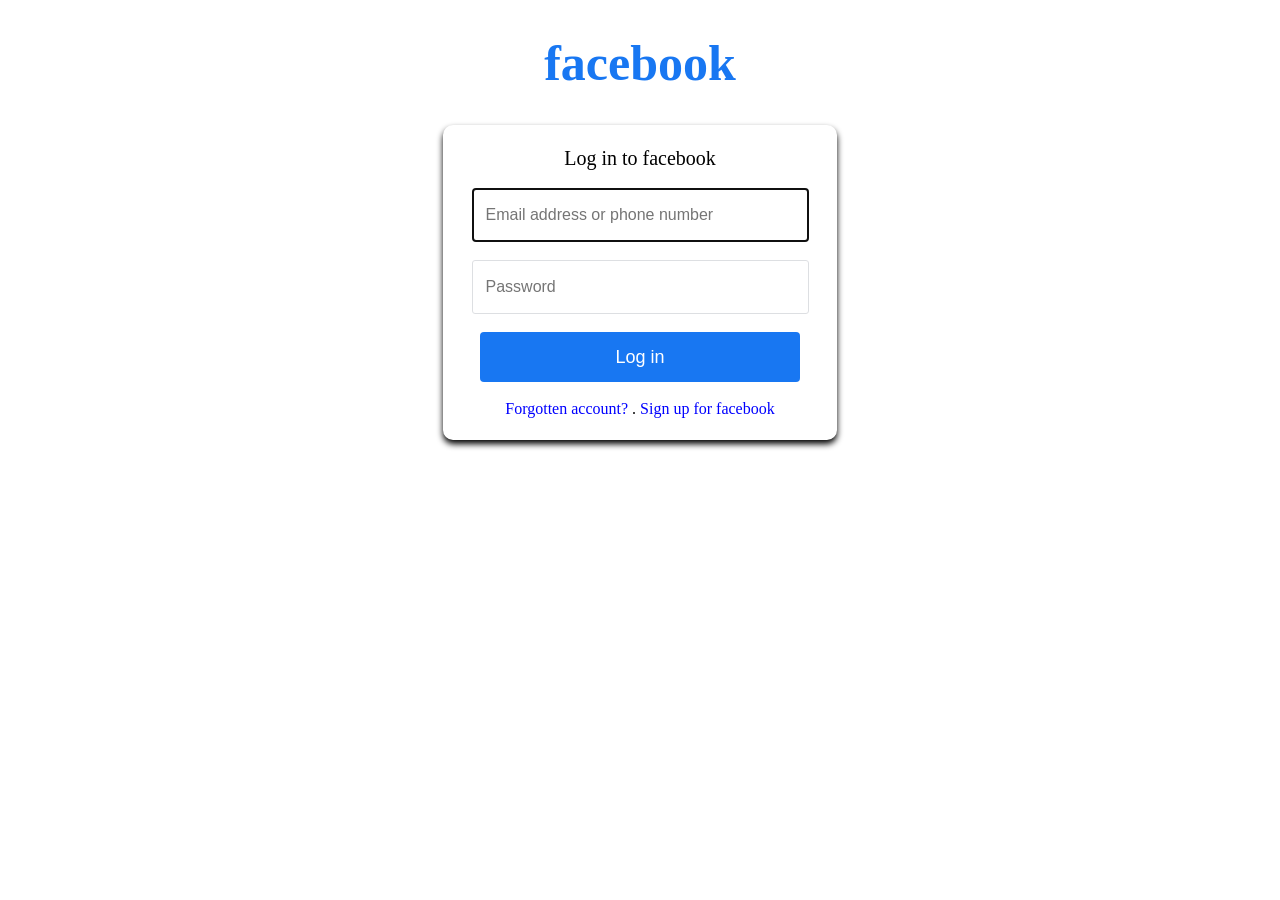
==== facebook.html @ f48268fc "Tweaked the project" ====
<!DOCTYPE html>
<html lang="en">

<head>
    <link rel="stylesheet" href="style/facebook.css">
    <meta charset="UTF-8">
    <meta name="viewport" content="width=device-width, initial-scale=1.0">
    <title>Facebook Login Page Clone</title>
</head>

<body>
    <h1>facebook</h1>
    <div class="container">
        <div class="information">
            <div class="log">Log in to facebook</div>
            <br>
            <input type="text" name="email" placeholder="Email address or phone number" autofocus>
            <br><br>
            <input type="password" name="password" placeholder="Password">
            <br><br>
            <button type="submit">Log in</button>
            <br><br>
            <a href="https://www.facebook.com/login/identify/?ctx=recover&ars=facebook_login&from_login_screen=0">Forgotten account?</a>
            <span>.</span>
            <a href="https://www.facebook.com/r.php?locale=en_GB&display=page">Sign up for facebook</a>
        </div>
    </div>
</body>

</html>
---- style/facebook.css ----
.container {
    display: flex;
    justify-content: center;
    align-items: center;
}

h1 {
    color:  #1877F2;
    text-align: center;
    font-size: 50px;
}

.log {
    font-size: 20px;
}

input {
    height: 50px;
    width: 320px;
    border: 1px solid #dddfe2;
    border-radius: 3px;
    
    padding-left: 13px;
}
input::placeholder{
    font-size: 16px;
    
}

.information {
    text-align: center;
    background-color: white;
    border: 2px solid white;
    padding: 20px;
    border-radius: 10px;
    box-shadow: 0 4px 6px black;
    width: 350px;

}

button {
    height: 50px;
    width: 320px;
    color: white;
    background-color: #1877F2;
    font-size: 18px;
    cursor: pointer;
    border: none ;
    border-radius: 4px;
}
button:hover{
    background-color: rgb(0, 0, 158);
    transition: background-color 0.2s;

}
a{
    color: blue;
    cursor: pointer;
    text-decoration: none;
}
a:hover{
    text-decoration: underline;
}
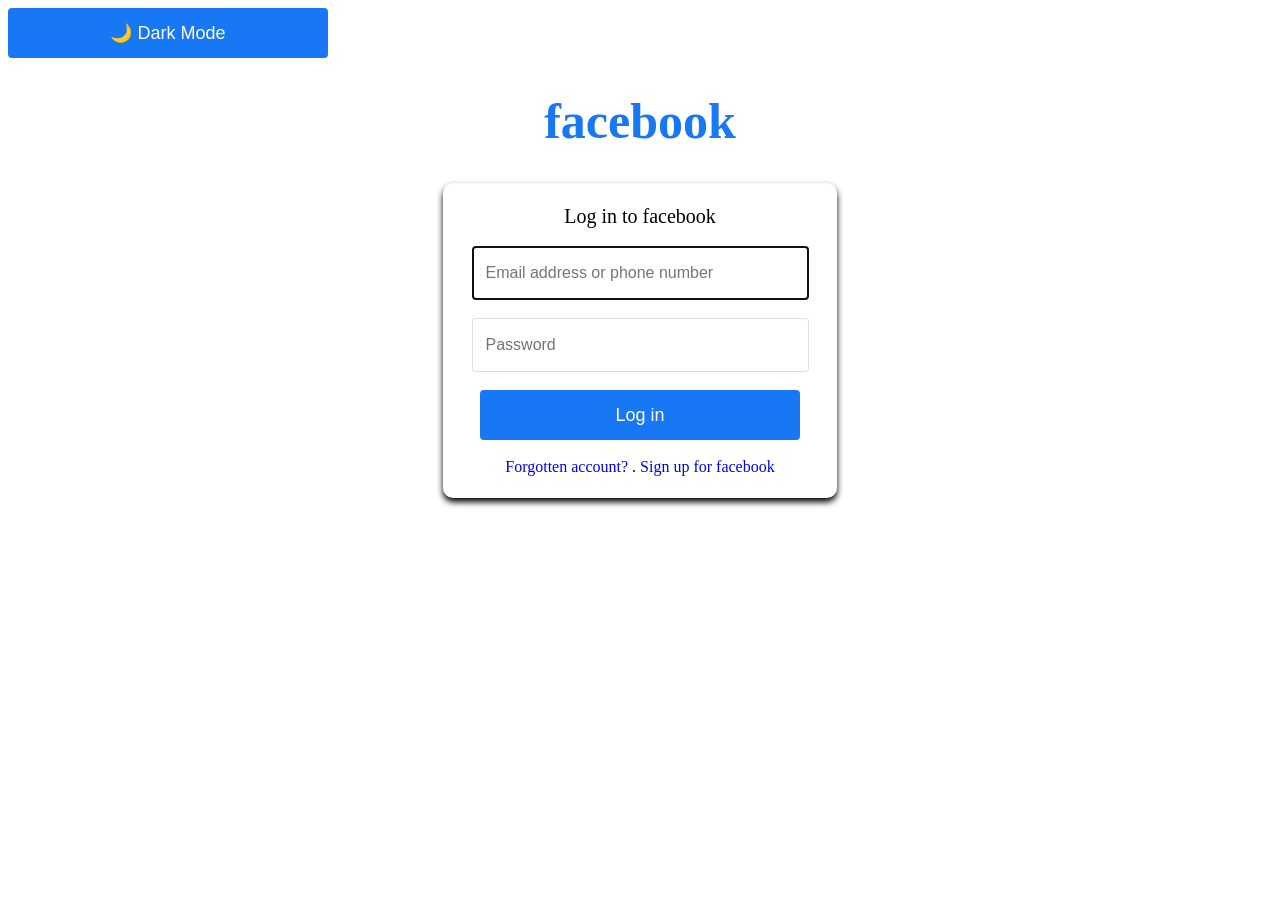
==== commit fb0efcc4: "Update facebook.html to include dark mode script and theme toggle button" ====
--- a/facebook.html
+++ b/facebook.html
@@ -1,19 +1,28 @@
-<!DOCTYPE html>
-<html lang="en">
-
+<!DOCTYPE html>
+<html lang="en">
+
 <head>
     <link rel="stylesheet" href="style/facebook.css">
     <meta charset="UTF-8">
     <meta name="viewport" content="width=device-width, initial-scale=1.0">
     <title>Facebook Login Page Clone</title>
+    <script>
+        function toggleDarkMode() {
+            const body = document.body;
+            body.classList.toggle('dark-mode');
+            const themeToggleButton = document.querySelector('.theme-toggle');
+            themeToggleButton.textContent = body.classList.contains('dark-mode') ? '🌞 Light Mode' : '🌙 Dark Mode';
+        }
+    </script>
 </head>
-
-<body>
-    <h1>facebook</h1>
-    <div class="container">
-        <div class="information">
-            <div class="log">Log in to facebook</div>
-            <br>
+
+<body>
+    <button onclick="toggleDarkMode()" class="theme-toggle">🌙 Dark Mode</button>
+    <h1>facebook</h1>
+    <div class="container">
+        <div class="information">
+            <div class="log">Log in to facebook</div>
+            <br>
             <input type="text" name="email" placeholder="Email address or phone number" autofocus>
             <br><br>
             <input type="password" name="password" placeholder="Password">
@@ -25,6 +34,13 @@
             <a href="https://www.facebook.com/r.php?locale=en_GB&display=page">Sign up for facebook</a>
         </div>
     </div>
+    <script src="js/dark-mode.js"></script>
+    <style>
+        body.dark-mode {
+            background-color: #181818;
+            color: white;
+        }
+    </style>
 </body>
-
-</html>
+
+</html>
